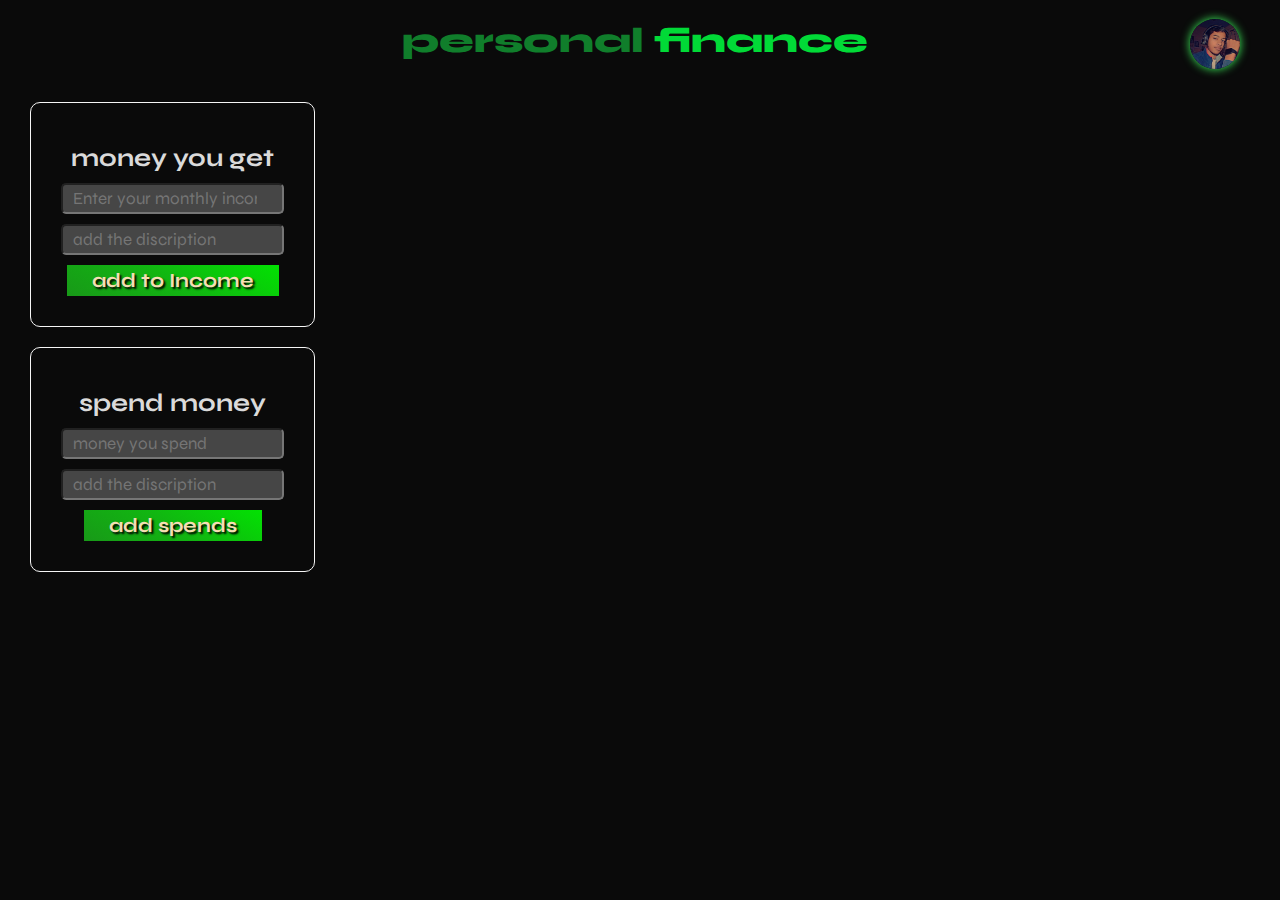
==== index.html @ 435ef3c1 "starting" ====
<!DOCTYPE html>
<html lpersonal finance
<head>
    <meta charset="UTF-8">
    <meta name="viewport" content="width=device-width, initial-scale=1.0">
    <title>MoneyMinder</title>
    <link rel="stylesheet" href="style.css">
    <link rel="preconnect" href="https://fonts.googleapis.com">
<link rel="preconnect" href="https://fonts.gstatic.com" crossorigin>
<link href="https://fonts.googleapis.com/css2?family=Lato:ital,wght@0,100;0,300;0,400;0,700;0,900;1,100;1,300;1,400;1,700;1,900&family=Syne:wght@400..800&display=swap" rel="stylesheet">
</head>
<body>
    <!-- starting the project from here -->
<div class="start">
<div class="di">
    <h1  class="heading"> personal </h1>
    <h1 class="heading2">finance</h1>
</div>
<div class="profile">

    <div class="iv" id="pro">
        <div class="aside">
          <img src="tanish.jpeg" alt="" id="logoo" />
          <div class="details">
            <a href="">tanishtirpathi@gmail.com</a>
            <a href="">rattangarh</a>
            <a href="">avarage</a>
            <a href="">tanishtirpathi@gmail.com</a>
            <a href="">rattangarh</a>
            <a href="">avarage</a>
            <a href="">othere</a>
  
            <a href="">othere</a>
          </div>
        </div>
        <div class="side">
          <h2>Tanish Tirpati</h2>
          <p>
            Tanish Tirpati is a software engineer and freelance graphic designer
            from rattangarh,
          </p>
          <div class="box">
            <h3>$ portfolio</h3>
            <h1>$ 23,423,234</h1>
          </div>
        </div>
      </div>
</div>
<img src="tanish.jpeg" alt="" id="logo">
<div class="flex">
    <div class="income">
        <h3>money you get</h3>
        <input type="number" id="income" placeholder="Enter your monthly income">
        <input type="text" name="text" id="text" placeholder="add the discription">
        <button onclick="addincome()">add to Income</button>
     </div> 
     <div class="expences">
        <h3>spend money</h3> 
        <input type="number" id="expences" placeholder="money you spend">
        <input type="text" name="text" id="text" placeholder="add the discription">
        <button onclick="addincome()">add spends</button>
     </div>
</div>
</div>
    <script src="script.js"></script>
</body>
</html>
---- style.css ----
* {
  margin: 0;
  padding: 0;
  box-sizing: border-box;
}
.di {
  display: flex;
  align-items: center;
  margin: 20px 10px;
  justify-content: center;
}
.heading2 {
  font-size: 35px;
  text-align: center;
  padding: 0px 10px;
  font-family: syne;
  color: rgb(1, 218, 55);
  font-weight: 800;
}
.heading {
  font-size: 35px;
  text-align: center;
  font-family: syne;
  color: rgb(16, 126, 43);
  font-weight: 800;
}
body {
  background-color: rgb(10, 10, 10);
}
.income {
  display: flex;
  align-items: center;
  border-radius: 10px;
  padding: 30px 30px;
  margin: 20px 10px;
  border: 1px solid whitesmoke;
  justify-content: center;
  flex-direction: column;
}
.income h3 {
  font-size: 25px;
  font-family: syne;
  padding: 10px;
  color: rgb(218, 218, 218);
  font-weight: 700;
}
.expences h3 {
  font-size: 25px;
  font-family: syne;
  padding: 10px;
  color: rgb(218, 218, 218);
  font-weight: 700;
}

#income {
  font-size: 17px;
  font-family: syne;
  background-color: rgb(70, 70, 70);
  padding: 3px 10px;
  border-radius: 5px;
  color: rgb(255, 255, 255);
}
#expences {
  font-size: 17px;
  font-family: syne;
  background-color: rgb(70, 70, 70);
  padding: 3px 10px;
  border-radius: 5px;
  color: rgb(255, 255, 255);
}
#text {
  margin: 10px 0px;
  font-size: 17px;
  border-radius: 5px;
  background-color: rgb(70, 70, 70);
  font-family: syne;
  padding: 3px 10px;
  color: rgb(255, 255, 255);
}
.income button {
  font-size: 20px;
  font-family: syne;
  color: wheat;
  padding: 3px 25px;
  font-weight: 700;
  border: none;
  cursor: pointer;
  outline: none;
  text-shadow: 2px 2px 2px black;
  background: linear-gradient(
    30deg,
    rgb(24, 153, 24),
    rgb(17, 182, 17),
    rgb(2, 226, 2)
  );
}

.expences button {
  font-size: 20px;
  font-family: syne;
  color: wheat;
  padding: 3px 25px;
  font-weight: 700;
  border: none;
  cursor: pointer;
  outline: none;
  text-shadow: 2px 2px 2px black;
  background: linear-gradient(
    30deg,
    rgb(24, 153, 24),
    rgb(17, 182, 17),
    rgb(2, 226, 2)
  );
}

.expences {
  display: flex;
  align-items: center;

  border-radius: 10px;
  padding: 30px 30px;
  border: 1px solid whitesmoke;
  justify-content: center;
  flex-direction: column;
}
.flex {
  display: flex;
  position: absolute;
  left: 20px;
  align-items: center;
  justify-content: center;
  flex-direction: column;
}
#logo {
  width: 50px;
  height: 50px;
  border-radius: 50%;
  position: absolute;
  top: 19px;
  cursor: pointer;
  right: 40px;
  box-shadow: 0px 0px 10px rgb(63, 255, 95);
}
.iv {
  display: none;
}
.div {
  z-index: 2;
  position: fixed;
  top: 0;
  left: 30;
  display: flex;
  align-items: center;
  padding: 0px 10px;
  justify-content: center;
  background-color: rgb(5, 5, 5);
  border-radius: 15px;
  width: 80%;
  margin: 20px 10px;
  box-shadow: 0px 0px 10px gray;
}
#logoo {
  width: 150px;
  height: 150px;
  border-radius: 50%;
  cursor: pointer;
  box-shadow: 0px 0px 10px rgb(63, 255, 95);
}
.details {
  display: flex;
  align-items: center;
  justify-content: space-between;
  margin: 30px 10px;
  padding: 20px 10px;
  border-radius: 10px;
  box-shadow: 3px 3px 5px rgb(255, 255, 255);
  background: linear-gradient(
    30deg,
    rgb(9, 116, 9),
    rgba(5, 131, 5, 0.39),
    rgb(8, 182, 8),
    rgba(0, 252, 0, 0.726),
    rgb(25, 160, 25),
    rgba(8, 182, 8, 0.527),
    rgb(10, 124, 10)
  );
  flex-direction: column;
}

.details a {
  text-decoration: none;
  color: rgb(208, 211, 209);
  padding: 7px 4px;
  text-shadow: 2px 2px 2px black;
  font-size: 20px;
  font-family: syne;
  font-weight: 700;
}
.details a:hover {
  text-decoration: none;
  color: rgb(255, 255, 255);
  padding: 7px 4px;
  text-shadow: 2px 2px 2px black;
  font-size: 20px;
  font-family: syne;
  font-weight: 700;
}
.aside {
  display: flex;
  align-items: center;
  justify-content: center;
  flex-direction: column;
  padding: 40px 10px;
}
.side h2 {
  font-size: 30px;
  font-family: syne;
  text-shadow: 2px 2px 2px white;
  color: rgb(16, 126, 43);
  font-weight: 800;
}
.side p {
  font-size: 18px;
  color: rgb(216, 216, 216);
  margin-top: 4px;
  font-family: syne;
  text-shadow: 2px 2px 2px black;
}
.box {
  padding: 165px 20px;
  display: flex;
  margin: 20px 10px;
  box-shadow: 0px 0px 10px rgb(184, 184, 184);
  align-items: center;
  justify-content: center;
  backdrop-filter: brightness(10%);
  flex-direction: column;
  background: linear-gradient(
    30deg,
    rgb(9, 116, 9),
    rgba(10, 228, 10, 0.39),
    rgba(7, 180, 7, 0.418),
    rgba(0, 252, 0, 0.726),
    rgb(25, 160, 25),
    rgba(10, 88, 10, 0.514),
    rgb(10, 124, 10)
  );
}
.box h3 {
  font-size: 20px;
  font-family: syne;
  color: rgb(255, 255, 255);
  margin-bottom: 10px;
  text-shadow: 2px 2px 2px black;
}
.box h1 {
  font-size: 40px;
  text-shadow: 2px 2px 2px black;
  font-family: serif;
  color: rgb(255, 255, 255);
  margin-bottom: 10px;
}
.profile {
  display: flex;
  align-items: center;
  justify-content: center;
}
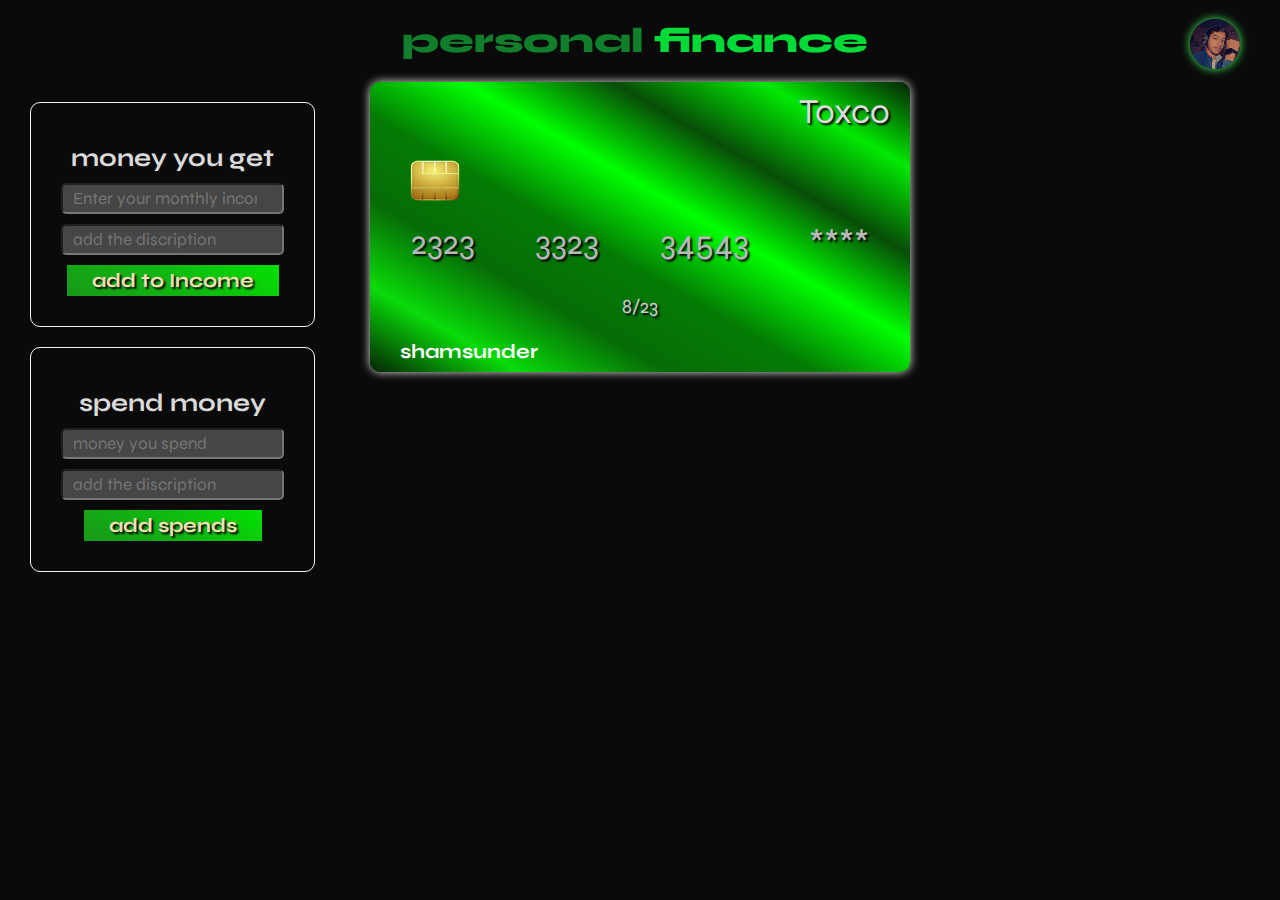
==== commit 2fc3259d: "Ading of the Ui of Atm cards" ====
--- a/index.html
+++ b/index.html
@@ -5,6 +5,7 @@
     <meta name="viewport" content="width=device-width, initial-scale=1.0">
     <title>MoneyMinder</title>
     <link rel="stylesheet" href="style.css">
+    <link rel="stylesheet" href="https://cdnjs.cloudflare.com/ajax/libs/font-awesome/6.5.2/css/all.min.css" integrity="sha512-SnH5WK+bZxgPHs44uWIX+LLJAJ9/2PkPKZ5QiAj6Ta86w+fsb2TkcmfRyVX3pBnMFcV7oQPJkl9QevSCWr3W6A==" crossorigin="anonymous" referrerpolicy="no-referrer" />
     <link rel="preconnect" href="https://fonts.googleapis.com">
 <link rel="preconnect" href="https://fonts.gstatic.com" crossorigin>
 <link href="https://fonts.googleapis.com/css2?family=Lato:ital,wght@0,100;0,300;0,400;0,700;0,900;1,100;1,300;1,400;1,700;1,900&family=Syne:wght@400..800&display=swap" rel="stylesheet">
@@ -16,8 +17,11 @@
     <h1  class="heading"> personal </h1>
     <h1 class="heading2">finance</h1>
 </div>
+
+
+<!-- atm cards  -->
+
 <div class="profile">
-
     <div class="iv" id="pro">
         <div class="aside">
           <img src="tanish.jpeg" alt="" id="logoo" />
@@ -47,20 +51,41 @@
       </div>
 </div>
 <img src="tanish.jpeg" alt="" id="logo">
-<div class="flex">
-    <div class="income">
-        <h3>money you get</h3>
-        <input type="number" id="income" placeholder="Enter your monthly income">
-        <input type="text" name="text" id="text" placeholder="add the discription">
-        <button onclick="addincome()">add to Income</button>
-     </div> 
-     <div class="expences">
-        <h3>spend money</h3> 
-        <input type="number" id="expences" placeholder="money you spend">
-        <input type="text" name="text" id="text" placeholder="add the discription">
-        <button onclick="addincome()">add spends</button>
-     </div>
+<div class="row"><div class="flex">
+  <div class="income">
+      <h3>money you get</h3>
+      <input type="number" id="income" placeholder="Enter your monthly income">
+      <input type="text" name="text" id="text" placeholder="add the discription">
+      <button onclick="addincome()">add to Income</button>
+   </div> 
+   <div class="expences">
+      <h3>spend money</h3> 
+      <input type="number" id="expences" placeholder="money you spend">
+      <input type="text" name="text" id="text" placeholder="add the discription">
+      <button onclick="addincome()">add spends</button>
+   </div>
 </div>
+<div class="atm" onclick="  alert('sorry your atm card in not valid currently plz update this App or Webpage')">
+  <h3>Toxco</h3>
+<div class="scane-code">
+  <img src="chip.png" id="chip" alt="">
+<h4></h4></div>
+<div class="card-no">
+<h3>2323</h3>
+<h3>3323</h3>
+<h3>34543</h3>
+<h3>****</h3>
+</div>
+<div class="cvv">
+  <h3>8/23</h3>
+</div>
+<div class="end visa">
+  <h4>shamsunder</h4>
+</div>
+
+
+
+  </div></div>
 </div>
     <script src="script.js"></script>
 </body>
--- a/style.css
+++ b/style.css
@@ -265,3 +265,82 @@
   align-items: center;
   justify-content: center;
 }
+.atm:hover {
+  transform: scale(1.05);
+  color: white;
+}
+.atm {
+  height: 290px;
+  transition: all 0.3s ease-in;
+  width: 540px;
+  cursor: pointer;
+  display: flex;
+  align-items: flex;
+  justify-content: center;
+  flex-direction: column;
+  background: linear-gradient(
+    30deg,
+    rgba(0, 54, 0, 0.568),
+    rgb(9, 219, 9),
+    rgba(4, 182, 4, 0.568),
+    rgba(0, 182, 0, 0.658),
+    rgb(0, 255, 0),
+    rgba(6, 116, 6, 0.63),
+    rgba(0, 255, 0, 0.911),
+    rgba(1, 49, 1, 0.589)
+  );
+
+  border-radius: 10px;
+  box-shadow: 0px 0px 10px rgb(233, 233, 233);
+}
+.row {
+  display: flex;
+  align-items: start;
+  justify-content: space-evenly;
+}
+.atm h3 {
+  font-size: 35px;
+  font-family: syne;
+  color: rgb(221, 218, 218);
+  margin-bottom: 10px;
+  text-align: end;
+  padding: 10px 20px;
+
+  font-weight: 300;
+  text-shadow: 2px 2px 2px black;
+}
+.cvv h3 {
+  text-align: center;
+  font-size: 20px;
+  font-family: syne;
+  color: rgb(202, 202, 202);
+}
+.card-no {
+  display: flex;
+  align-items: center;
+  justify-content: space-evenly;
+}
+.card-no h3 {
+  font-size: 35px;
+  font-family: syne;
+  color: rgb(184, 184, 184);
+  margin-bottom: 10px;
+  text-align: end;
+  padding: 10px 20px;
+}
+#chip {
+  height: 55px;
+  width: 70px;
+}
+.scane-code {
+  position: relative;
+  left: 30px;
+}
+.end h4 {
+  font-size: 20px;
+  font-family: syne;
+  color: rgb(255, 255, 255);
+  margin-bottom: 10px;
+  text-align: start;
+  padding: 0px 30px;
+}
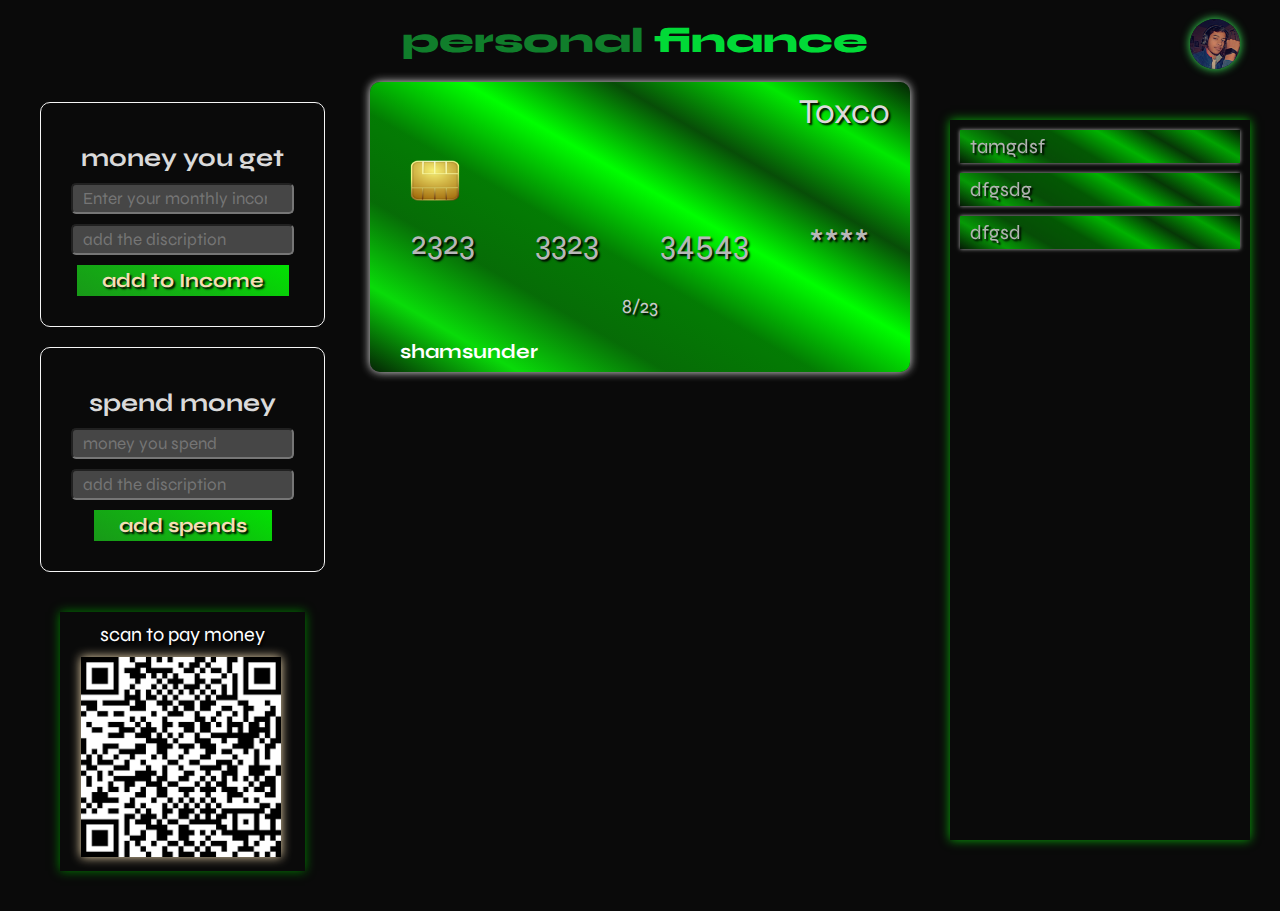
==== commit b909f377: "add scanner" ====
--- a/index.html
+++ b/index.html
@@ -1,28 +1,28 @@
 <!DOCTYPE html>
-<html lpersonal finance
-<head>
-    <meta charset="UTF-8">
-    <meta name="viewport" content="width=device-width, initial-scale=1.0">
-    <title>MoneyMinder</title>
-    <link rel="stylesheet" href="style.css">
-    <link rel="stylesheet" href="https://cdnjs.cloudflare.com/ajax/libs/font-awesome/6.5.2/css/all.min.css" integrity="sha512-SnH5WK+bZxgPHs44uWIX+LLJAJ9/2PkPKZ5QiAj6Ta86w+fsb2TkcmfRyVX3pBnMFcV7oQPJkl9QevSCWr3W6A==" crossorigin="anonymous" referrerpolicy="no-referrer" />
-    <link rel="preconnect" href="https://fonts.googleapis.com">
+<html lpersonal finance <head>
+<meta charset="UTF-8">
+<meta name="viewport" content="width=device-width, initial-scale=1.0">
+<title>MoneyMinder</title>
+<link rel="stylesheet" href="style.css">
+<link rel="stylesheet" href="https://cdnjs.cloudflare.com/ajax/libs/font-awesome/6.5.2/css/all.min.css"
+  integrity="sha512-SnH5WK+bZxgPHs44uWIX+LLJAJ9/2PkPKZ5QiAj6Ta86w+fsb2TkcmfRyVX3pBnMFcV7oQPJkl9QevSCWr3W6A=="
+  crossorigin="anonymous" referrerpolicy="no-referrer" />
+<link rel="preconnect" href="https://fonts.googleapis.com">
 <link rel="preconnect" href="https://fonts.gstatic.com" crossorigin>
-<link href="https://fonts.googleapis.com/css2?family=Lato:ital,wght@0,100;0,300;0,400;0,700;0,900;1,100;1,300;1,400;1,700;1,900&family=Syne:wght@400..800&display=swap" rel="stylesheet">
+<link
+  href="https://fonts.googleapis.com/css2?family=Lato:ital,wght@0,100;0,300;0,400;0,700;0,900;1,100;1,300;1,400;1,700;1,900&family=Syne:wght@400..800&display=swap"
+  rel="stylesheet">
 </head>
+
 <body>
-    <!-- starting the project from here -->
-<div class="start">
-<div class="di">
-    <h1  class="heading"> personal </h1>
-    <h1 class="heading2">finance</h1>
-</div>
-
-
-<!-- atm cards  -->
-
-<div class="profile">
-    <div class="iv" id="pro">
+  <!-- starting the project from here -->
+  <div class="start">
+    <div class="di">
+      <h1 class="heading"> personal </h1>
+      <h1 class="heading2">finance</h1>
+    </div>
+    <div class="profile">
+      <div class="iv" id="pro">
         <div class="aside">
           <img src="tanish.jpeg" alt="" id="logoo" />
           <div class="details">
@@ -33,7 +33,7 @@
             <a href="">rattangarh</a>
             <a href="">avarage</a>
             <a href="">othere</a>
-  
+
             <a href="">othere</a>
           </div>
         </div>
@@ -49,44 +49,60 @@
           </div>
         </div>
       </div>
-</div>
-<img src="tanish.jpeg" alt="" id="logo">
-<div class="row"><div class="flex">
-  <div class="income">
-      <h3>money you get</h3>
-      <input type="number" id="income" placeholder="Enter your monthly income">
-      <input type="text" name="text" id="text" placeholder="add the discription">
-      <button onclick="addincome()">add to Income</button>
-   </div> 
-   <div class="expences">
-      <h3>spend money</h3> 
-      <input type="number" id="expences" placeholder="money you spend">
-      <input type="text" name="text" id="text" placeholder="add the discription">
-      <button onclick="addincome()">add spends</button>
-   </div>
-</div>
-<div class="atm" onclick="  alert('sorry your atm card in not valid currently plz update this App or Webpage')">
-  <h3>Toxco</h3>
-<div class="scane-code">
-  <img src="chip.png" id="chip" alt="">
-<h4></h4></div>
-<div class="card-no">
-<h3>2323</h3>
-<h3>3323</h3>
-<h3>34543</h3>
-<h3>****</h3>
-</div>
-<div class="cvv">
-  <h3>8/23</h3>
-</div>
-<div class="end visa">
-  <h4>shamsunder</h4>
-</div>
+    </div>
+    <img src="tanish.jpeg" alt="" id="logo">
+    <div class="row">
+      <div class="j">
+        <div class="flex">
+          <div class="income">
+            <h3>money you get</h3>
+            <input type="number" id="income" placeholder="Enter your monthly income">
+            <input type="text" name="text" id="text" placeholder="add the discription">
+            <button onclick="addincome()">add to Income</button>
+          </div>
+          <div class="expences">
+            <h3>spend money</h3>
+            <input type="number" id="expences" placeholder="money you spend">
+            <input type="text" name="text" id="text" placeholder="add the discription">
+            <button onclick="addincome()">add spends</button>
+          </div>
+          <div class="scanner">
+            <h3>scan to pay money</h3>
+            <img src="scanner.png" alt="" id="scanner">
+          </div>
+        </div>
+        <div class="atm" onclick="  alert('sorry your atm card in not valid currently plz update this App or Webpage')">
+          <h3>Toxco</h3>
+          <div class="scane-code">
+            <img src="chip.png" id="chip" alt="">
+            <h4></h4>
+          </div>
+          <div class="card-no">
+            <h3>2323</h3>
+            <h3>3323</h3>
+            <h3>34543</h3>
+            <h3>****</h3>
+          </div>
+          <div class="cvv">
+            <h3>8/23</h3>
+          </div>
+          <div class="end visa">
+            <h4>shamsunder</h4>
+          </div>
 
+        </div>
+        <div class="income-ex">
+          <ul>
+            <li>tamgdsf</li>
+            <li>dfgsdg</li>
+            <li>dfgsd</li>
+          </ul>
+        </div>
+      </div>
+    </div>
 
+  </div>
+  <script src="script.js"></script>
+</body>
 
-  </div></div>
-</div>
-    <script src="script.js"></script>
-</body>
 </html>--- a/style.css
+++ b/style.css
@@ -344,3 +344,65 @@
   text-align: start;
   padding: 0px 30px;
 }
+.income-ex {
+  height: 80vh;
+  width: 300px;
+  position: absolute;
+  overflow-y: scroll;
+  right: 30px;
+  top: 120px;
+  padding: 10px 10px;
+  color: wheat;
+  box-shadow: 0px 0px 10px rgb(10, 170, 10);
+}
+.income-ex ul li {
+  list-style: none;
+  font-size: 20px;
+  box-shadow: 0px 0px 4px white;
+  font-family: syne;
+  color: rgb(255, 255, 255);
+  margin-bottom: 10px;
+  cursor: pointer;
+  text-align: start;
+  text-shadow: 2px 2px 2px black;
+  filter: brightness(70%);
+  padding: 4px 10px;
+  transition: all 0.3s ease-out;
+  background: linear-gradient(
+    30deg,
+    rgba(0, 54, 0, 0.568),
+    rgb(9, 219, 9),
+    rgba(4, 182, 4, 0.568),
+    rgba(0, 182, 0, 0.658),
+    rgb(0, 255, 0),
+    rgba(6, 116, 6, 0.63),
+    rgba(0, 255, 0, 0.911),
+    rgba(1, 49, 1, 0.589)
+  );
+}
+.income-ex ul li:hover {
+  filter: brightness(100%);
+  transform: scale(1.01);
+}
+.scanner {
+  padding: 10px;
+  margin: 40px;
+  box-shadow: 0px 0px 10px green;
+}
+.scanner h3 {
+  font-size: 20px;
+  font-family: syne;
+  color: rgb(255, 255, 255);
+  margin-bottom: 10px;
+  text-align: start;
+  padding: 0px 30px;
+  text-shadow: 2px 2px 2px black;
+  font-weight: 300;
+}
+.scanner img {
+  width: 200px;
+  height: 200px;
+
+  margin-left: 11px;
+  box-shadow: 0px 0px 10px wheat;
+}
